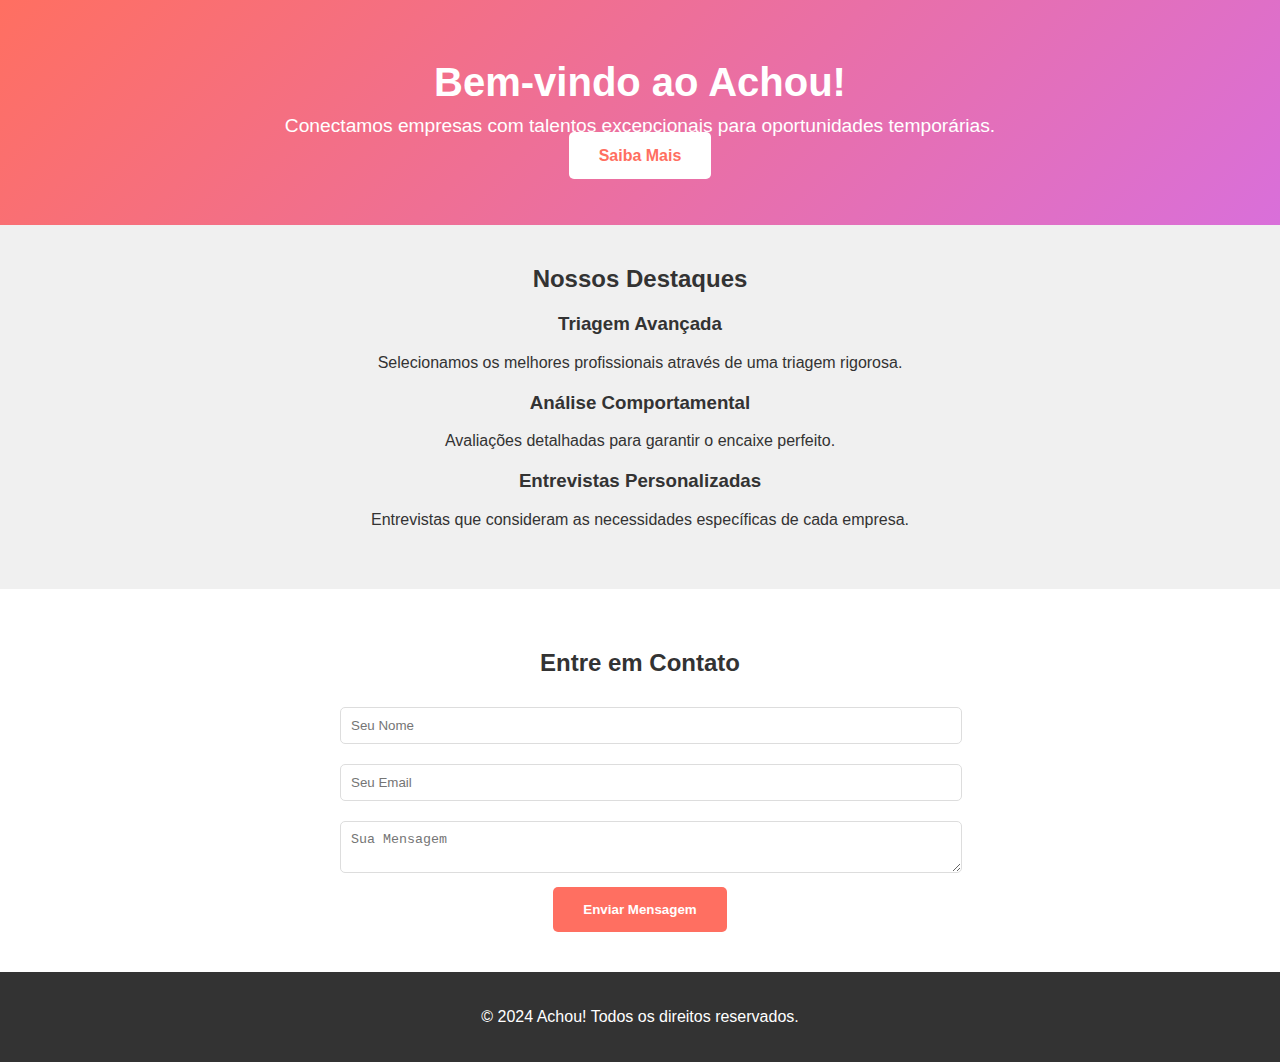
==== projetos/Achou/esqueleto landing page.html @ b5ac1e1f "estrutura landing page" ====
<!DOCTYPE html>
<html lang="pt-BR">
<head>
    <meta charset="UTF-8">
    <meta name="viewport" content="width=device-width, initial-scale=1.0">
    <title>Achou! - Conectando Talentos</title>
    <style>
        body {
            font-family: Arial, sans-serif;
            margin: 0;
            padding: 0;
            color: #333;
        }

        header {
            background: linear-gradient(135deg, #ff6f61, #d96fda);
            color: #fff;
            padding: 60px 20px;
            text-align: center;
        }

        header h1 {
            margin: 0;
            font-size: 2.5em;
        }

        header p {
            font-size: 1.2em;
            margin: 10px 0;
        }

        .cta-button {
            background-color: #fff;
            color: #ff6f61;
            padding: 15px 30px;
            text-decoration: none;
            border-radius: 5px;
            font-weight: bold;
        }

        .cta-button:hover {
            background-color: #f7f7f7;
        }

        .features {
            background-color: #f0f0f0;
            padding: 40px 20px;
            text-align: center;
        }

        .features h2 {
            margin: 0 0 20px;
        }

        .feature-item {
            margin: 20px;
        }

        .contact {
            background: #fff;
            padding: 40px 20px;
            text-align: center;
        }

        .contact form {
            max-width: 600px;
            margin: 0 auto;
        }

        .contact input, .contact textarea {
            width: 100%;
            padding: 10px;
            margin: 10px 0;
            border: 1px solid #ddd;
            border-radius: 5px;
        }

        .contact button {
            background-color: #ff6f61;
            color: #fff;
            border: none;
            padding: 15px 30px;
            border-radius: 5px;
            cursor: pointer;
            font-weight: bold;
        }

        .contact button:hover {
            background-color: #d96fda;
        }

        footer {
            background: #333;
            color: #fff;
            padding: 20px 0;
            text-align: center;
        }

        .container {
            max-width: 1200px;
            margin: 0 auto;
            padding: 0 20px;
        }
    </style>
</head>
<body>
    <header>
        <div class="container">
            <h1>Bem-vindo ao Achou!</h1>
            <p>Conectamos empresas com talentos excepcionais para oportunidades temporárias.</p>
            <a href="#contact" class="cta-button">Saiba Mais</a>
        </div>
    </header>
    <section class="features">
        <div class="container">
            <h2>Nossos Destaques</h2>
            <div class="feature-item">
                <h3>Triagem Avançada</h3>
                <p>Selecionamos os melhores profissionais através de uma triagem rigorosa.</p>
            </div>
            <div class="feature-item">
                <h3>Análise Comportamental</h3>
                <p>Avaliações detalhadas para garantir o encaixe perfeito.</p>
            </div>
            <div class="feature-item">
                <h3>Entrevistas Personalizadas</h3>
                <p>Entrevistas que consideram as necessidades específicas de cada empresa.</p>
            </div>
        </div>
    </section>
    <section id="contact" class="contact">
        <div class="container">
            <h2>Entre em Contato</h2>
            <form id="contact-form">
                <input type="text" id="name" name="name" placeholder="Seu Nome" required>
                <input type="email" id="email" name="email" placeholder="Seu Email" required>
                <textarea id="message" name="message" placeholder="Sua Mensagem" required></textarea>
                <button type="submit" class="cta-button">Enviar Mensagem</button>
            </form>
        </div>
    </section>
    <footer>
        <div class="container">
            <p>&copy; 2024 Achou! Todos os direitos reservados.</p>
        </div>
    </footer>
    <script>
        document.getElementById('contact-form').addEventListener('submit', function(event) {
            event.preventDefault();
            alert('Obrigado por sua mensagem! Entraremos em contato em breve.');
            document.getElementById('contact-form').reset();
        });
    </script>
</body>
</html>
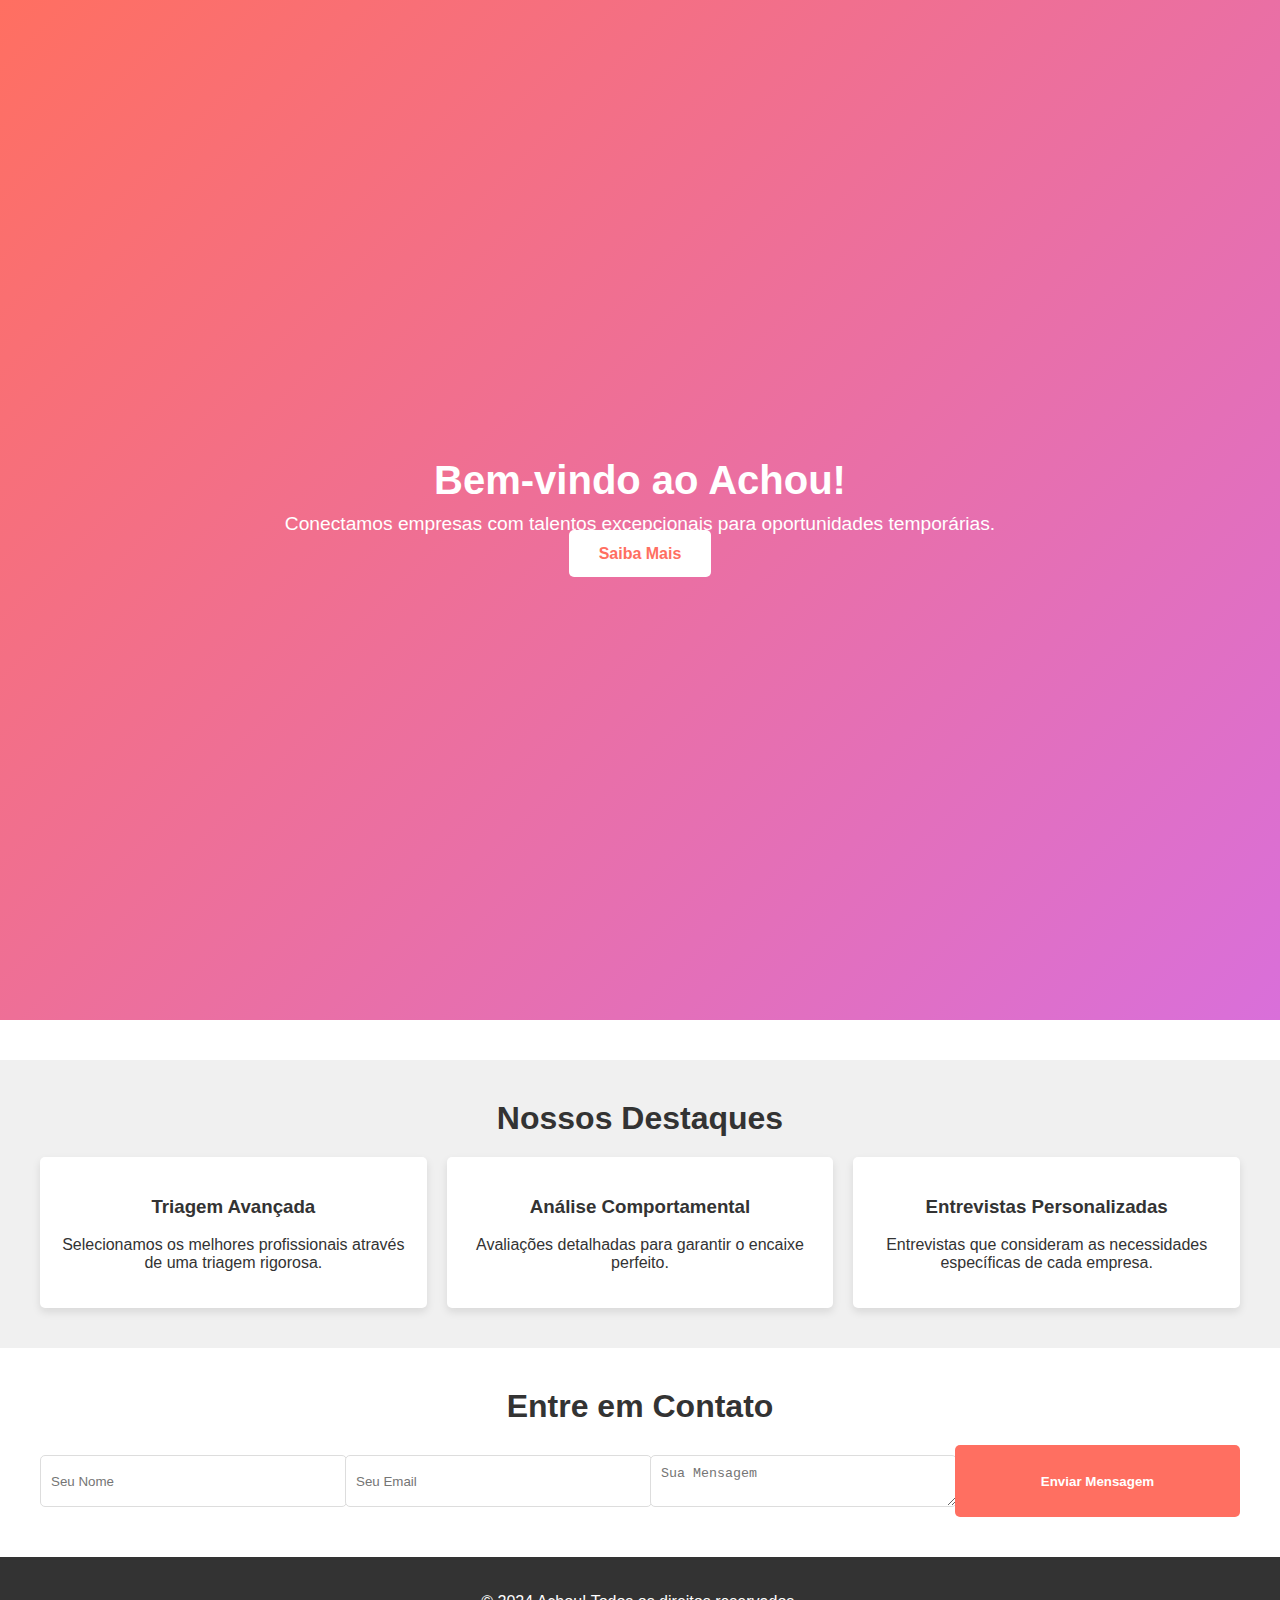
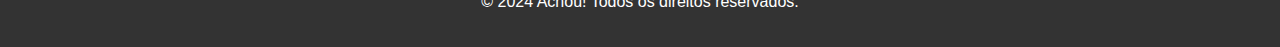
==== commit 37e87975: "estrutura landing page" ====
--- a/projetos/Achou/esqueleto landing page.html
+++ b/projetos/Achou/esqueleto landing page.html
@@ -11,6 +11,7 @@
             margin: 0;
             padding: 0;
             color: #333;
+            box-sizing: border-box;
         }
 
         header {
@@ -18,6 +19,12 @@
             color: #fff;
             padding: 60px 20px;
             text-align: center;
+            display: flex;
+            flex-direction: column;
+            justify-content: center;
+            align-items: center;
+            height: 100vh;
+            margin-bottom: 40px;
         }
 
         header h1 {
@@ -37,38 +44,47 @@
             text-decoration: none;
             border-radius: 5px;
             font-weight: bold;
+            transition: background-color 0.3s ease;
         }
 
         .cta-button:hover {
             background-color: #f7f7f7;
         }
 
-        .features {
-            background-color: #f0f0f0;
+        .container {
+            max-width: 1200px;
+            margin: 0 auto;
+            padding: 0 20px;
+        }
+
+        .features, .contact {
             padding: 40px 20px;
             text-align: center;
         }
 
-        .features h2 {
+        .features {
+            background-color: #f0f0f0;
+        }
+
+        .features h2, .contact h2 {
             margin: 0 0 20px;
+            font-size: 2em;
+        }
+
+        .features-grid, .contact-form {
+            display: grid;
+            grid-template-columns: repeat(auto-fit, minmax(250px, 1fr));
+            gap: 20px;
         }
 
         .feature-item {
-            margin: 20px;
+            background: #fff;
+            padding: 20px;
+            border-radius: 5px;
+            box-shadow: 0 4px 8px rgba(0, 0, 0, 0.1);
         }
 
-        .contact {
-            background: #fff;
-            padding: 40px 20px;
-            text-align: center;
-        }
-
-        .contact form {
-            max-width: 600px;
-            margin: 0 auto;
-        }
-
-        .contact input, .contact textarea {
+        .contact-form input, .contact-form textarea {
             width: 100%;
             padding: 10px;
             margin: 10px 0;
@@ -76,7 +92,7 @@
             border-radius: 5px;
         }
 
-        .contact button {
+        .contact-form button {
             background-color: #ff6f61;
             color: #fff;
             border: none;
@@ -84,9 +100,10 @@
             border-radius: 5px;
             cursor: pointer;
             font-weight: bold;
+            transition: background-color 0.3s ease;
         }
 
-        .contact button:hover {
+        .contact-form button:hover {
             background-color: #d96fda;
         }
 
@@ -95,12 +112,6 @@
             color: #fff;
             padding: 20px 0;
             text-align: center;
-        }
-
-        .container {
-            max-width: 1200px;
-            margin: 0 auto;
-            padding: 0 20px;
         }
     </style>
 </head>
@@ -115,28 +126,30 @@
     <section class="features">
         <div class="container">
             <h2>Nossos Destaques</h2>
-            <div class="feature-item">
-                <h3>Triagem Avançada</h3>
-                <p>Selecionamos os melhores profissionais através de uma triagem rigorosa.</p>
-            </div>
-            <div class="feature-item">
-                <h3>Análise Comportamental</h3>
-                <p>Avaliações detalhadas para garantir o encaixe perfeito.</p>
-            </div>
-            <div class="feature-item">
-                <h3>Entrevistas Personalizadas</h3>
-                <p>Entrevistas que consideram as necessidades específicas de cada empresa.</p>
+            <div class="features-grid">
+                <div class="feature-item">
+                    <h3>Triagem Avançada</h3>
+                    <p>Selecionamos os melhores profissionais através de uma triagem rigorosa.</p>
+                </div>
+                <div class="feature-item">
+                    <h3>Análise Comportamental</h3>
+                    <p>Avaliações detalhadas para garantir o encaixe perfeito.</p>
+                </div>
+                <div class="feature-item">
+                    <h3>Entrevistas Personalizadas</h3>
+                    <p>Entrevistas que consideram as necessidades específicas de cada empresa.</p>
+                </div>
             </div>
         </div>
     </section>
     <section id="contact" class="contact">
         <div class="container">
             <h2>Entre em Contato</h2>
-            <form id="contact-form">
+            <form id="contact-form" class="contact-form">
                 <input type="text" id="name" name="name" placeholder="Seu Nome" required>
                 <input type="email" id="email" name="email" placeholder="Seu Email" required>
                 <textarea id="message" name="message" placeholder="Sua Mensagem" required></textarea>
-                <button type="submit" class="cta-button">Enviar Mensagem</button>
+                <button type="submit">Enviar Mensagem</button>
             </form>
         </div>
     </section>
